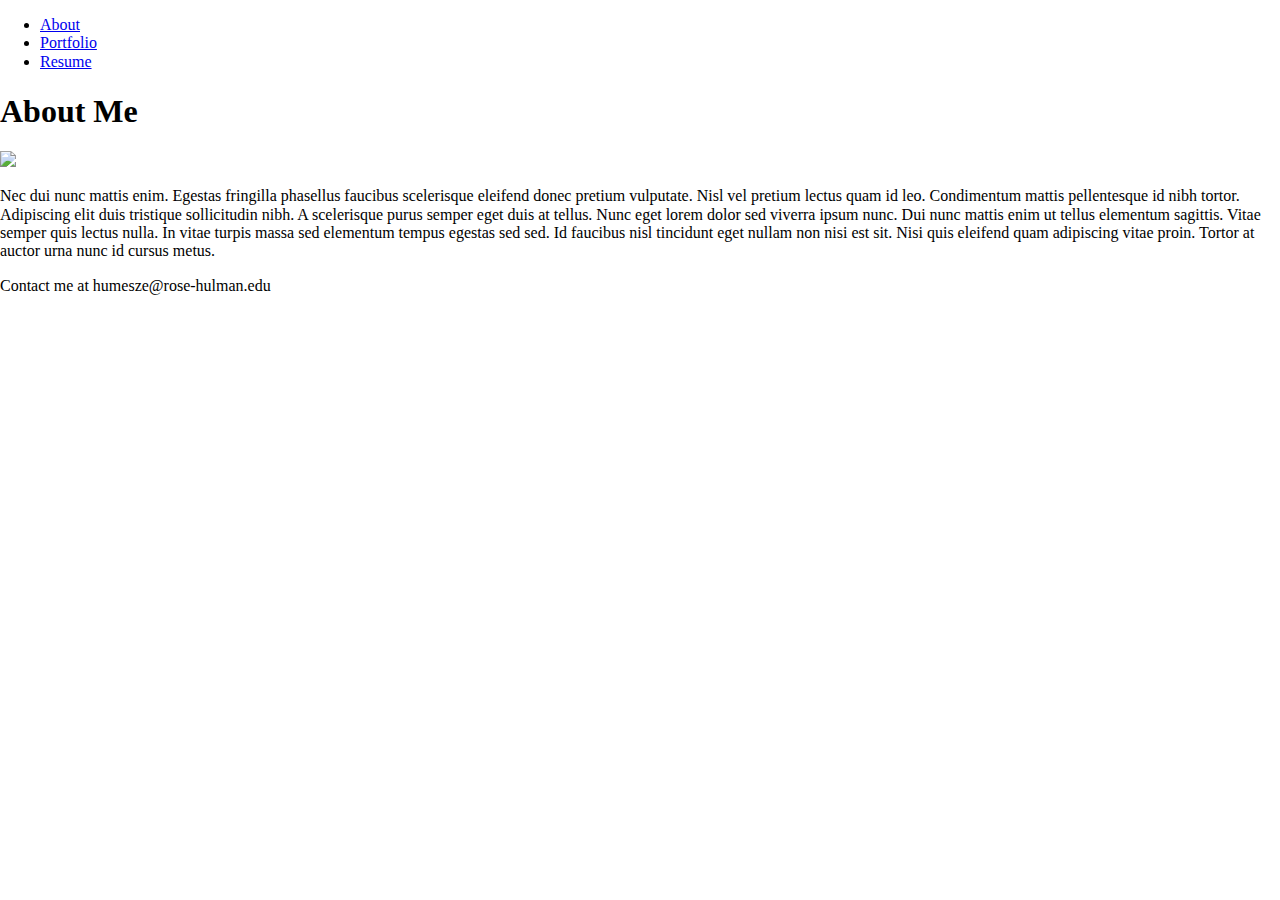
==== index.html @ c424e279 "committing basic changes" ====
<!DOCTYPE html>
<html lang="en">
  <head>
    <meta charset="utf-8" />
    <meta name="viewport" content="width=device-width, initial-scale=1" />
    <title>Zachary Humes</title>
    <link rel="stylesheet" href="styles/normalize.css" />
    <link rel="stylesheet" href="styles/main.css" />
    <link rel="icon" href="images/favicon.png" />
  </head>
  <body id="index">
    <nav>
        <ul>
            <li><a href="index.html">About</li>
            <li><a href="portfolio.html">Portfolio</li>
            <li><a href="resume.html">Resume</a></li>
        </ul>
    </nav>
    <main>
        <h1>About Me</h1>
        <img src="images/avatar.png"/>
        <p>Nec dui nunc mattis enim. Egestas fringilla phasellus faucibus scelerisque eleifend donec pretium vulputate. 
        Nisl vel pretium lectus quam id leo. Condimentum mattis pellentesque id nibh tortor. Adipiscing elit duis tristique sollicitudin nibh. 
        A scelerisque purus semper eget duis at tellus. Nunc eget lorem dolor sed viverra ipsum nunc. Dui nunc mattis enim ut tellus elementum sagittis. 
        Vitae semper quis lectus nulla. In vitae turpis massa sed elementum tempus egestas sed sed. Id faucibus nisl tincidunt eget nullam non nisi est sit. 
        Nisi quis eleifend quam adipiscing vitae proin. Tortor at auctor urna nunc id cursus metus.</p>
    </main>
    <footer>
        Contact me at humesze@rose-hulman.edu
    </footer>
    <script src="scripts/main.js"></script>
  </body>
</html>
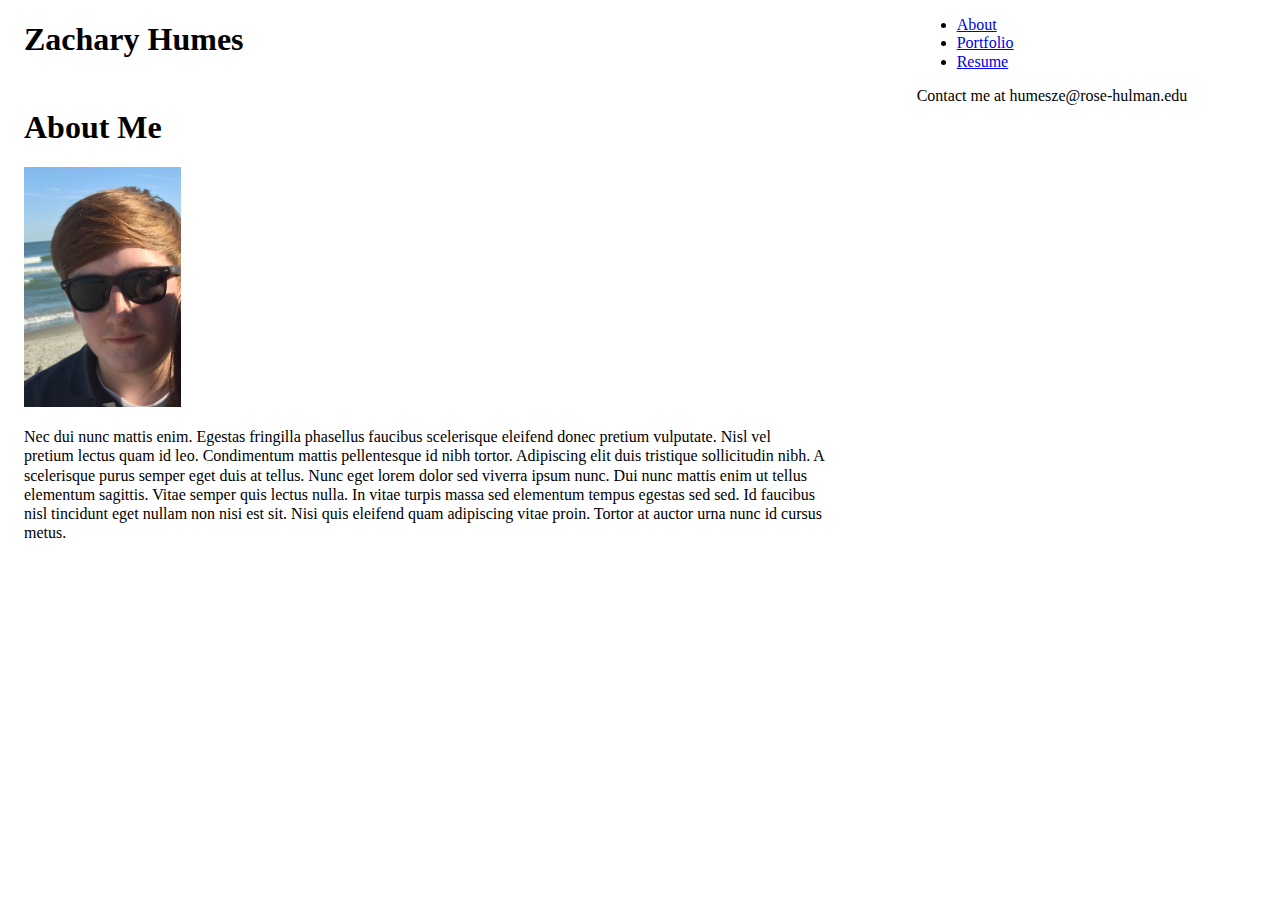
==== commit 1330c57a: "added CSS styles and avatar" ====
--- a/index.html
+++ b/index.html
@@ -9,6 +9,9 @@
     <link rel="icon" href="images/favicon.png" />
   </head>
   <body id="index">
+    <header>
+      <h1>Zachary Humes</h1>
+    </header>
     <nav>
         <ul>
             <li><a href="index.html">About</li>
@@ -18,7 +21,7 @@
     </nav>
     <main>
         <h1>About Me</h1>
-        <img src="images/avatar.png"/>
+        <img id="avatar" src="images/avatar.jpeg"/>
         <p>Nec dui nunc mattis enim. Egestas fringilla phasellus faucibus scelerisque eleifend donec pretium vulputate. 
         Nisl vel pretium lectus quam id leo. Condimentum mattis pellentesque id nibh tortor. Adipiscing elit duis tristique sollicitudin nibh. 
         A scelerisque purus semper eget duis at tellus. Nunc eget lorem dolor sed viverra ipsum nunc. Dui nunc mattis enim ut tellus elementum sagittis. 
@@ -31,3 +34,4 @@
     <script src="scripts/main.js"></script>
   </body>
 </html>
+ --- a/styles/main.css
+++ b/styles/main.css
@@ -0,0 +1,37 @@
+body#index img{ 
+    height: 15em;
+    /* padding-left: 1.5em; */
+}
+
+body#index{
+    padding-left: 1.5em;
+}
+
+body {
+    display: grid;
+    grid-template-areas: "head head"
+                         "nav main"
+                         "foot foot";
+}
+body > header {
+    grid-area: "head";
+}
+
+body > nav {
+    grid-area: "nav";
+}
+
+body > main {
+    grid-area: "main";
+}
+
+body > footer {
+    grid-area: "footer";
+}
+
+p {
+    max-width: 50em;
+    line-height: 1.2;
+    font-size: 16px;
+}
+
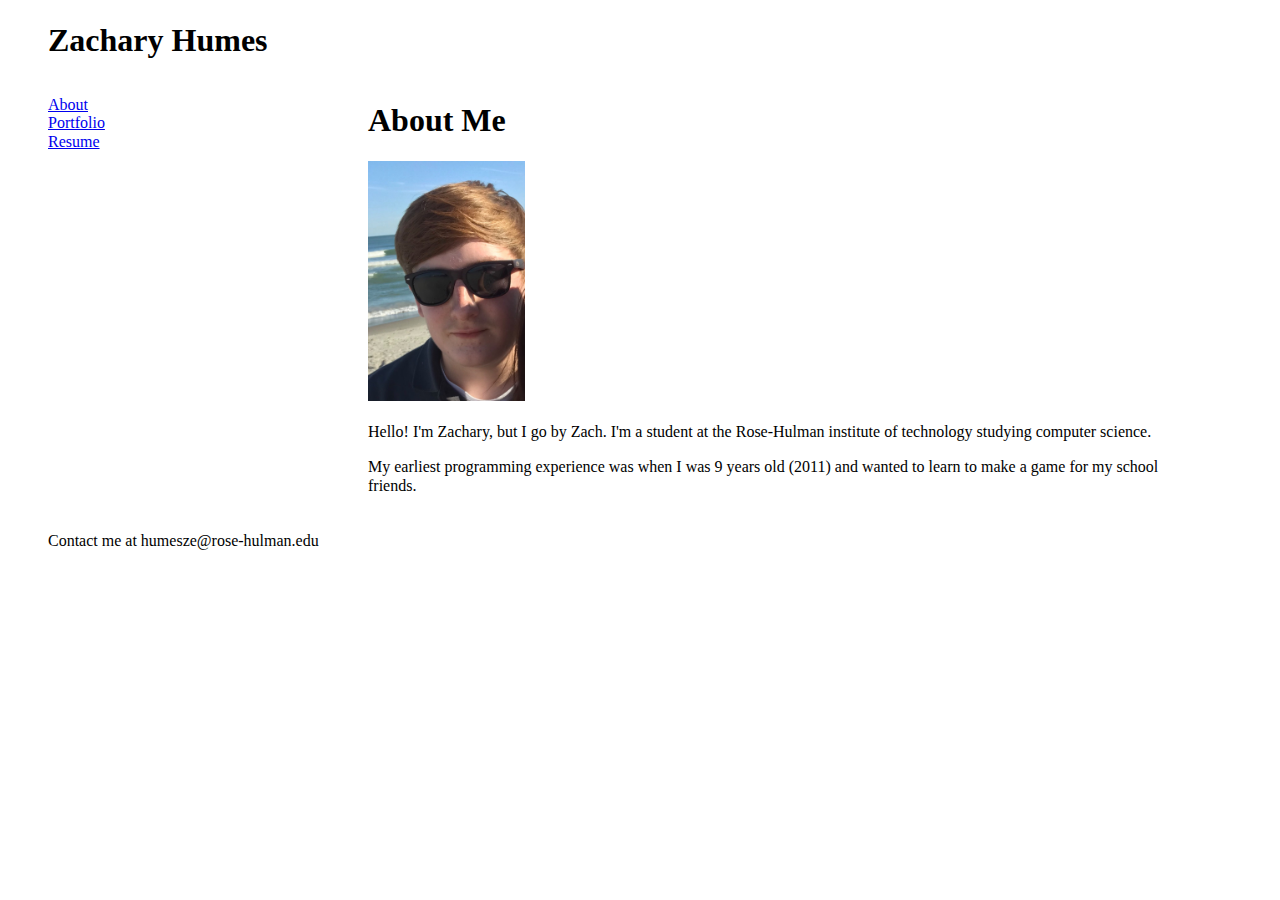
==== commit 426c5a2d: "committing portfolio p. 2" ====
--- a/index.html
+++ b/index.html
@@ -22,11 +22,10 @@
     <main>
         <h1>About Me</h1>
         <img id="avatar" src="images/avatar.jpeg"/>
-        <p>Nec dui nunc mattis enim. Egestas fringilla phasellus faucibus scelerisque eleifend donec pretium vulputate. 
-        Nisl vel pretium lectus quam id leo. Condimentum mattis pellentesque id nibh tortor. Adipiscing elit duis tristique sollicitudin nibh. 
-        A scelerisque purus semper eget duis at tellus. Nunc eget lorem dolor sed viverra ipsum nunc. Dui nunc mattis enim ut tellus elementum sagittis. 
-        Vitae semper quis lectus nulla. In vitae turpis massa sed elementum tempus egestas sed sed. Id faucibus nisl tincidunt eget nullam non nisi est sit. 
-        Nisi quis eleifend quam adipiscing vitae proin. Tortor at auctor urna nunc id cursus metus.</p>
+
+        <p>Hello! I'm Zachary, but I go by Zach. I'm a student at the Rose-Hulman institute of technology studying computer science.</p>
+        <p>My earliest programming experience was when I was 9 years old (2011) and wanted to learn to make a game for my school friends.
+        </p>
     </main>
     <footer>
         Contact me at humesze@rose-hulman.edu
--- a/styles/main.css
+++ b/styles/main.css
@@ -1,32 +1,93 @@
+:root {
+    --vertical-space: 2rem;
+    --horizontal-sapce: 3rem;
+}
+
 body#index img{ 
     height: 15em;
     /* padding-left: 1.5em; */
 }
 
+/* FONTS: quattrocento for headers, volkhov for bodies */
+@import url('https://fonts.googleapis.com/css2?family=Quattrocento&display=swap');
+@import url('https://fonts.googleapis.com/css2?family=Volkhov&display=swap');
+
 body#index{
-    padding-left: 1.5em;
+    /* padding-left: 1.5em; */
+}
+
+body > {
+    /* padding-left: 4em;
+    margin-left: 529em; this isnt working */
+}
+
+/* TODO: ask why this doesn't work */
+h1, h2, h3 {
+    line-height: 1.2;
+    /* font-family: 'Quattrocento', serif; */
+    font-family: 'Volkhov', serif;
 }
 
 body {
     display: grid;
     grid-template-areas: "head head"
                          "nav main"
-                         "foot foot";
+                         "footer footer";
+    grid-template-rows: auto 1fr auto;
+    grid-template-columns: 1fr 3fr;
+}
+
+@media screen and (min-width: 25em){
+    body {
+        grid-template-areas: "head head"
+                            "nav main"
+                            "footer footer";
+    };
+    body#portfolio ul#portfolioItems li {
+        flex-basis: 48%;
+        padding-right: 2%;
+    };
 }
 body > header {
-    grid-area: "head";
+    grid-area: head;
+    padding-left: var(--horizontal-sapce);
+    padding-right: var(--horizontal-sapce);
+    /* background-color: red */
 }
 
 body > nav {
-    grid-area: "nav";
+    grid-area: nav;
+    /* background-color: blue; */
+    padding-left: var(--horizontal-sapce);
+    padding-right: var(--horizontal-sapce);
+}
+
+body > nav ul {
+    list-style-type: none;
+    padding: 0;
 }
 
 body > main {
-    grid-area: "main";
+    grid-area: main;
+    padding-left: var(--horizontal-sapce);
+    padding-right: var(--horizontal-sapce);
+    /* background-color: green */
 }
 
 body > footer {
-    grid-area: "footer";
+    grid-area: footer;
+    padding-left: var(--horizontal-sapce);
+    padding-right: var(--horizontal-sapce);
+    /* background-color: yellow */
+}
+
+header h1, footer h1 {
+    margin: 0
+}
+
+header, footer {
+    padding-top: var(--vertical-space);
+    padding: 1.3rem
 }
 
 p {
@@ -35,3 +96,19 @@
     font-size: 16px;
 }
 
+body#portfolio ul#portfolioItems {
+    display: flex;
+    flex-wrap: wrap;
+    flex: 1;
+    list-style-type: none;
+    padding: 0;
+}
+
+body#portfolio ul#portfolioItems li {
+    flex-basis: 48%;
+    padding-right: 2%;
+}
+
+body#portfolio ul#portfolioItems li img {
+    max-width: 100%;
+}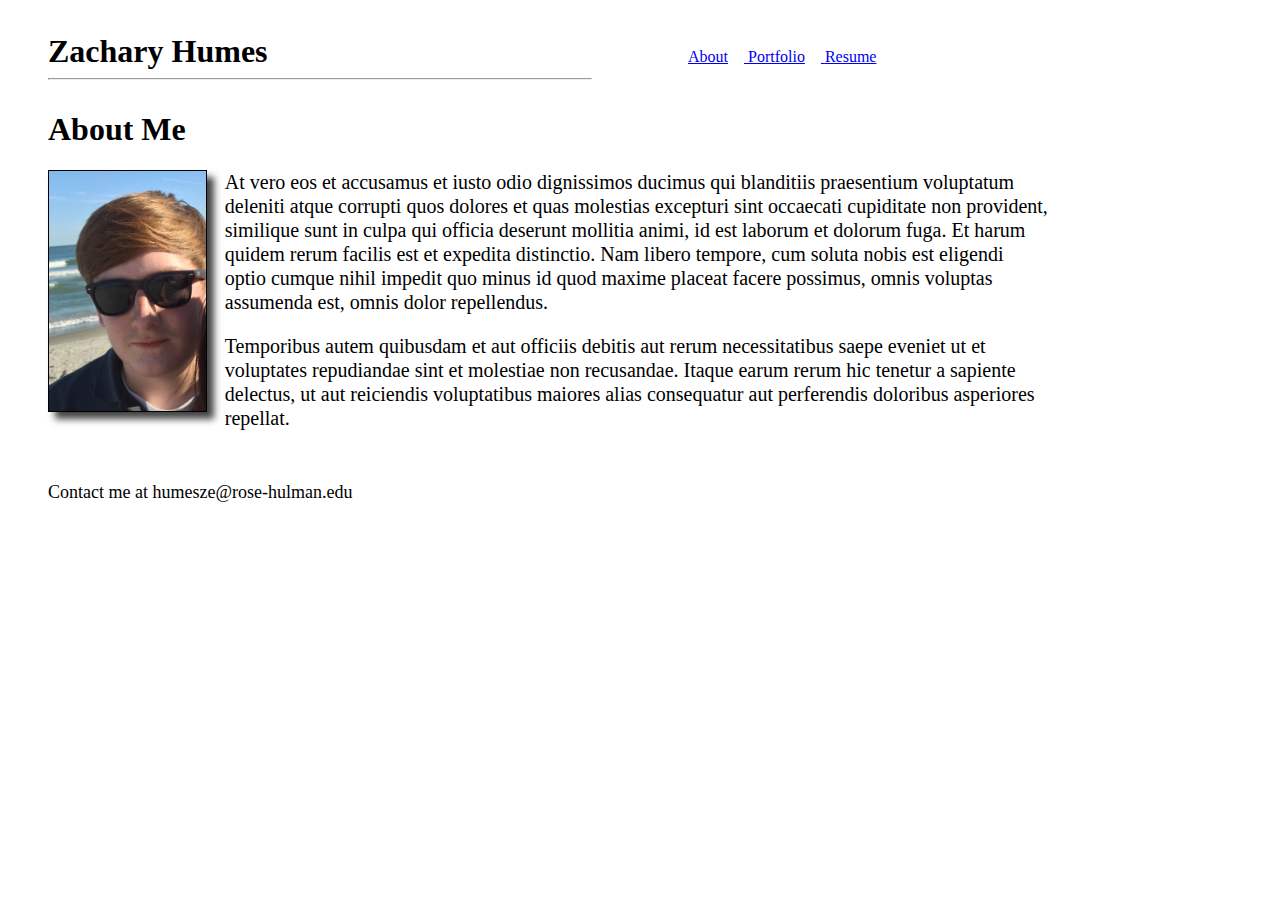
==== commit 9e75d5d0: "comitting half-completion of punchlist" ====
--- a/index.html
+++ b/index.html
@@ -11,6 +11,7 @@
   <body id="index">
     <header>
       <h1>Zachary Humes</h1>
+      <hr/>
     </header>
     <nav>
         <ul>
@@ -23,8 +24,17 @@
         <h1>About Me</h1>
         <img id="avatar" src="images/avatar.jpeg"/>
 
-        <p>Hello! I'm Zachary, but I go by Zach. I'm a student at the Rose-Hulman institute of technology studying computer science.</p>
+        <!-- <p>Hello! I'm Zachary, but I go by Zach. I'm a student at the Rose-Hulman institute of technology studying computer science.</p>
         <p>My earliest programming experience was when I was 9 years old (2011) and wanted to learn to make a game for my school friends.
+        </p> -->
+        <p>At vero eos et accusamus et iusto odio dignissimos ducimus qui blanditiis praesentium voluptatum deleniti atque corrupti quos 
+          dolores et quas molestias excepturi sint occaecati cupiditate non provident, similique sunt in culpa qui officia deserunt mollitia 
+          animi, id est laborum et dolorum fuga. Et harum quidem rerum facilis est et expedita distinctio. Nam libero tempore, cum soluta 
+          nobis est eligendi optio cumque nihil impedit quo minus id quod maxime placeat facere possimus, omnis voluptas assumenda est, 
+          omnis dolor repellendus. </p>
+        <p>Temporibus autem quibusdam et aut officiis debitis aut rerum necessitatibus saepe eveniet ut et voluptates 
+          repudiandae sint et molestiae non recusandae. Itaque earum rerum hic tenetur a sapiente delectus, ut aut reiciendis voluptatibus 
+          maiores alias consequatur aut perferendis doloribus asperiores repellat.
         </p>
     </main>
     <footer>
--- a/styles/main.css
+++ b/styles/main.css
@@ -4,8 +4,13 @@
 }
 
 body#index img{ 
+    float: left;
     height: 15em;
-    /* padding-left: 1.5em; */
+    display: inline;
+    margin-right: 18px;
+    margin-bottom: 18px;
+    border: 1px solid black;
+    box-shadow: 7px 7px 7px 0px rgb(0 0 0 / 74%);
 }
 
 /* FONTS: quattrocento for headers, volkhov for bodies */
@@ -24,24 +29,26 @@
 /* TODO: ask why this doesn't work */
 h1, h2, h3 {
     line-height: 1.2;
-    /* font-family: 'Quattrocento', serif; */
-    font-family: 'Volkhov', serif;
+    font-family: 'Quattrocento', serif;
+    /* font-family: 'Volkhov', serif; */
 }
 
 body {
     display: grid;
     grid-template-areas: "head head"
-                         "nav main"
+                         "nav nav"
+                         "main main"
                          "footer footer";
     grid-template-rows: auto 1fr auto;
-    grid-template-columns: 1fr 3fr;
+    grid-template-columns: 2fr 2fr;
 }
 
 @media screen and (min-width: 25em){
     body {
-        grid-template-areas: "head head"
-                            "nav main"
-                            "footer footer";
+        grid-template-areas: "head nav"
+                         "main  main"
+                         "footer footer";
+        grid-template-rows: auto 1fr auto;
     };
     body#portfolio ul#portfolioItems li {
         flex-basis: 48%;
@@ -55,8 +62,13 @@
     /* background-color: red */
 }
 
+/* body > header > h1 {
+    display: block;
+} */
+
 body > nav {
     grid-area: nav;
+    padding-top: var(--vertical-space);
     /* background-color: blue; */
     padding-left: var(--horizontal-sapce);
     padding-right: var(--horizontal-sapce);
@@ -65,6 +77,11 @@
 body > nav ul {
     list-style-type: none;
     padding: 0;
+}
+
+body > nav ul li {
+    display: inline-block;
+    padding-right: 1em;
 }
 
 body > main {
@@ -87,13 +104,17 @@
 
 header, footer {
     padding-top: var(--vertical-space);
-    padding: 1.3rem
+    margin-bottom: 0;
+}
+
+footer {
+    font-size: 18px;
 }
 
 p {
     max-width: 50em;
     line-height: 1.2;
-    font-size: 16px;
+    font-size: 20px;
 }
 
 body#portfolio ul#portfolioItems {
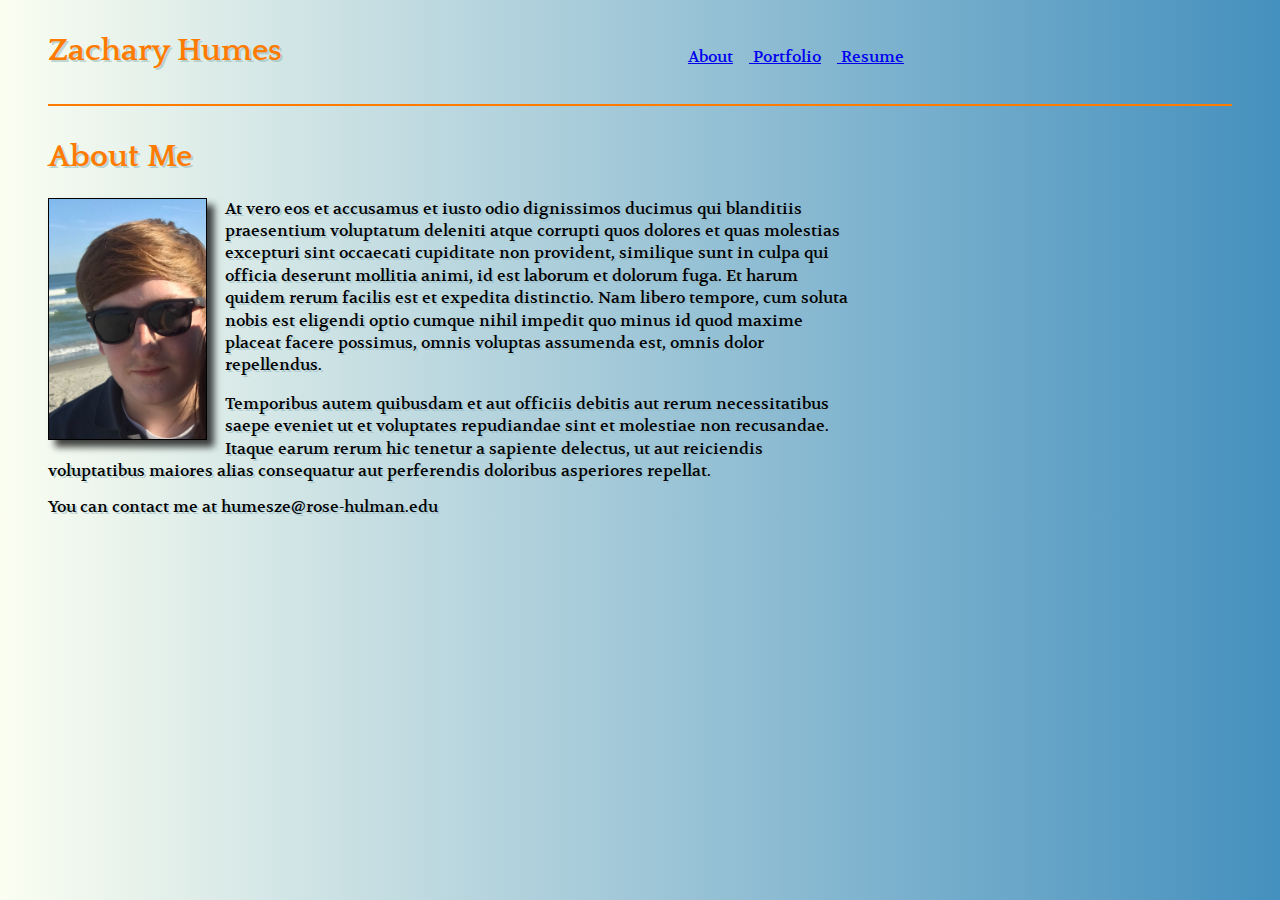
==== commit 13a2a2e2: "committing final CSS" ====
--- a/index.html
+++ b/index.html
@@ -7,11 +7,18 @@
     <link rel="stylesheet" href="styles/normalize.css" />
     <link rel="stylesheet" href="styles/main.css" />
     <link rel="icon" href="images/favicon.png" />
+    
+    <link rel="preconnect" href="https://fonts.googleapis.com">
+    <link rel="preconnect" href="https://fonts.gstatic.com" crossorigin>
+    <link href="https://fonts.googleapis.com/css2?family=Quattrocento&display=swap" rel="stylesheet">
+
+    <link rel="preconnect" href="https://fonts.googleapis.com">
+    <link rel="preconnect" href="https://fonts.gstatic.com" crossorigin>
+    <link href="https://fonts.googleapis.com/css2?family=Volkhov&display=swap" rel="stylesheet">
   </head>
-  <body id="index">
+  <body class="day-time" id="index">
     <header>
       <h1>Zachary Humes</h1>
-      <hr/>
     </header>
     <nav>
         <ul>
@@ -22,7 +29,7 @@
     </nav>
     <main>
         <h1>About Me</h1>
-        <img id="avatar" src="images/avatar.jpeg"/>
+        <img id="avatar" src="images/avatar.jpeg" alt="image of myself at Navarre Beach, FL"/>
 
         <!-- <p>Hello! I'm Zachary, but I go by Zach. I'm a student at the Rose-Hulman institute of technology studying computer science.</p>
         <p>My earliest programming experience was when I was 9 years old (2011) and wanted to learn to make a game for my school friends.
@@ -38,7 +45,7 @@
         </p>
     </main>
     <footer>
-        Contact me at humesze@rose-hulman.edu
+        You can contact me at humesze@rose-hulman.edu
     </footer>
     <script src="scripts/main.js"></script>
   </body>
--- a/styles/main.css
+++ b/styles/main.css
@@ -1,6 +1,18 @@
 :root {
     --vertical-space: 2rem;
     --horizontal-sapce: 3rem;
+    
+}
+
+.day-time {
+    background-image: linear-gradient(270deg, rgb(68, 144, 190),rgb(251, 254, 241));
+}
+
+.night-time {
+
+}
+img{
+    box-shadow: 7px 7px 7px 0px rgb(0 0 0 / 74%);
 }
 
 body#index img{ 
@@ -10,18 +22,17 @@
     margin-right: 18px;
     margin-bottom: 18px;
     border: 1px solid black;
-    box-shadow: 7px 7px 7px 0px rgb(0 0 0 / 74%);
 }
 
 /* FONTS: quattrocento for headers, volkhov for bodies */
-@import url('https://fonts.googleapis.com/css2?family=Quattrocento&display=swap');
-@import url('https://fonts.googleapis.com/css2?family=Volkhov&display=swap');
+/* @import url('https://fonts.googleapis.com/css2?family=Quattrocento&display=swap'); */
+/* @import url('https://fonts.googleapis.com/css2?family=Volkhov&display=swap'); */
 
 body#index{
     /* padding-left: 1.5em; */
 }
 
-body > {
+body > * {
     /* padding-left: 4em;
     margin-left: 529em; this isnt working */
 }
@@ -31,7 +42,15 @@
     line-height: 1.2;
     font-family: 'Quattrocento', serif;
     /* font-family: 'Volkhov', serif; */
+    /* color: #544E5C */
+    color: #ff7b00;
+    /* border: 1px solid #595f45; */
 }
+
+h2 {
+    color: #ff4800;
+}
+
 
 body {
     display: grid;
@@ -41,6 +60,8 @@
                          "footer footer";
     grid-template-rows: auto 1fr auto;
     grid-template-columns: 2fr 2fr;
+    font-family: 'Volkhov', serif;
+    
 }
 
 @media screen and (min-width: 25em){
@@ -84,6 +105,13 @@
     padding-right: 1em;
 }
 
+body > main > *:first-child:before {
+    content: "";
+    border-top: 2px solid #ff7b00;
+    display: block;
+    padding-top: var(--vertical-space);
+}
+
 body > main {
     grid-area: main;
     padding-left: var(--horizontal-sapce);
@@ -95,6 +123,9 @@
     grid-area: footer;
     padding-left: var(--horizontal-sapce);
     padding-right: var(--horizontal-sapce);
+    padding-top: 0;
+    margin-bottom: var(--horizontal-space);
+    text-shadow: 2px 2px #8cb2bd84
     /* background-color: yellow */
 }
 
@@ -108,13 +139,15 @@
 }
 
 footer {
-    font-size: 18px;
+    font-size: 16px;
+    font-family: 'Volkhov', serif;
 }
 
 p {
     max-width: 50em;
-    line-height: 1.2;
-    font-size: 20px;
+    line-height: 1.4;
+    font-size: 16px;
+    text-shadow: 2px 2px #8cb2bd84;
 }
 
 body#portfolio ul#portfolioItems {
@@ -125,11 +158,28 @@
     padding: 0;
 }
 
-body#portfolio ul#portfolioItems li {
-    flex-basis: 48%;
-    padding-right: 2%;
-}
+body#portfolio ul#portfolioItems {
+    display: flex;
+    flex-wrap: wrap;
+    flex: 1;
+    list-style-type: none;
+    padding: 0;
+  }
+  
+  @media screen and (min-width: 25em) {
+    body#portfolio ul#portfolioItems li {
+      flex-basis: 48%;
+      padding-right: 2%;
+    }
+  }
+  
+  body#portfolio ul#portfolioItems li img {
+    max-width: 100%;
+    margin-left: -0.66em;
+  }
 
-body#portfolio ul#portfolioItems li img {
-    max-width: 100%;
+h1 {
+    text-shadow: 2px 2px #8cb5b384;
+    font-family: 'Quattrocento', serif; 
+
 }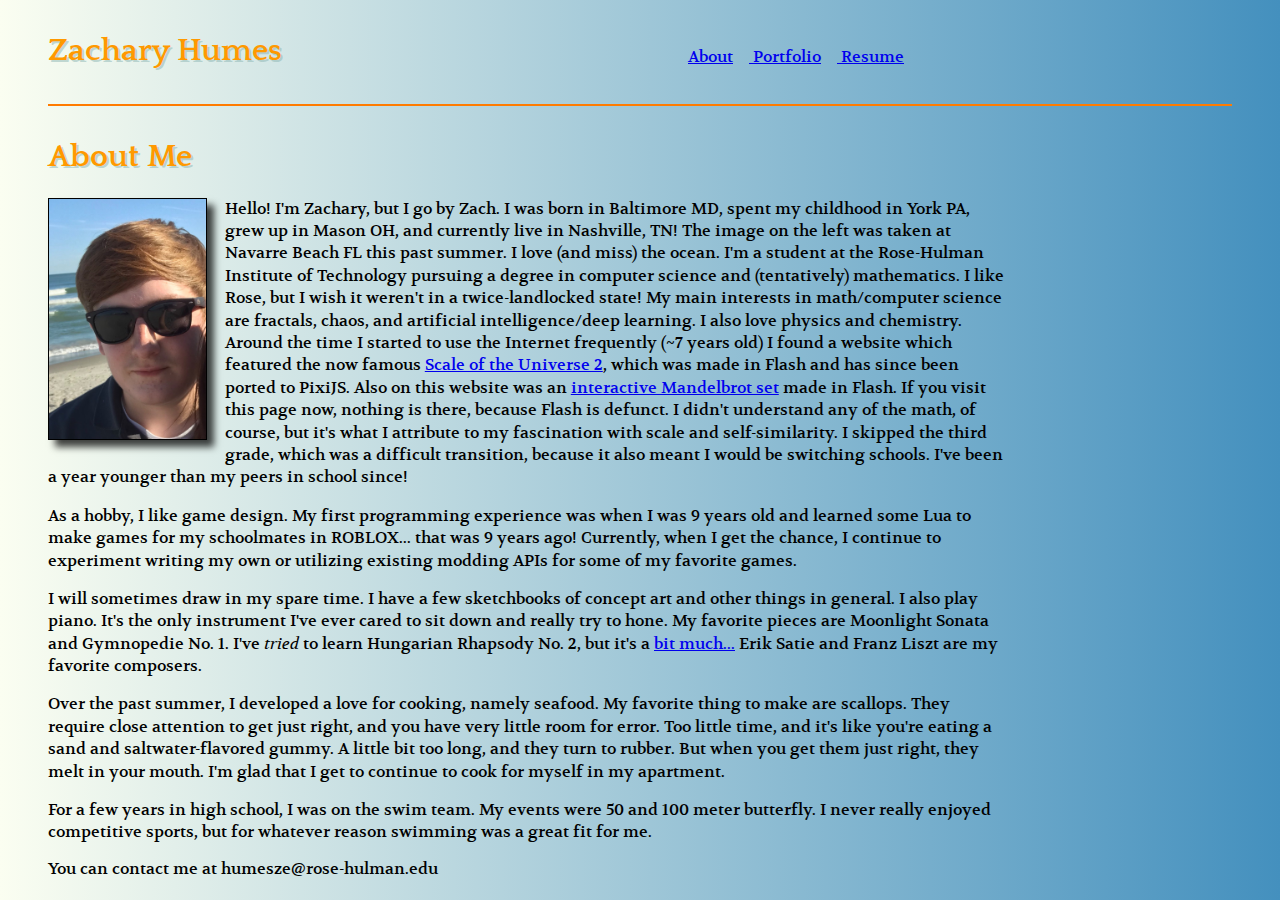
==== commit bfa5f82c: "pushing changes to resume and about me" ====
--- a/index.html
+++ b/index.html
@@ -34,14 +34,37 @@
         <!-- <p>Hello! I'm Zachary, but I go by Zach. I'm a student at the Rose-Hulman institute of technology studying computer science.</p>
         <p>My earliest programming experience was when I was 9 years old (2011) and wanted to learn to make a game for my school friends.
         </p> -->
-        <p>At vero eos et accusamus et iusto odio dignissimos ducimus qui blanditiis praesentium voluptatum deleniti atque corrupti quos 
-          dolores et quas molestias excepturi sint occaecati cupiditate non provident, similique sunt in culpa qui officia deserunt mollitia 
-          animi, id est laborum et dolorum fuga. Et harum quidem rerum facilis est et expedita distinctio. Nam libero tempore, cum soluta 
-          nobis est eligendi optio cumque nihil impedit quo minus id quod maxime placeat facere possimus, omnis voluptas assumenda est, 
-          omnis dolor repellendus. </p>
-        <p>Temporibus autem quibusdam et aut officiis debitis aut rerum necessitatibus saepe eveniet ut et voluptates 
-          repudiandae sint et molestiae non recusandae. Itaque earum rerum hic tenetur a sapiente delectus, ut aut reiciendis voluptatibus 
-          maiores alias consequatur aut perferendis doloribus asperiores repellat.
+        <p>Hello! I'm Zachary, but I go by Zach. I was born in Baltimore MD, spent my childhood in York PA, grew up in Mason OH, and currently live in Nashville, TN! 
+          The image on the left was taken at Navarre Beach FL this past summer. I love (and miss) the ocean.
+          I'm a student at the Rose-Hulman Institute of Technology pursuing a degree in computer science and (tentatively) mathematics. I like Rose, but I wish it weren't
+          in a twice-landlocked state! My main interests in math/computer science are
+          fractals, chaos, and artificial intelligence/deep learning. I also love physics and chemistry. Around the time I started to use the Internet frequently 
+          (~7 years old) I found a website which featured the now famous <a href="https://htwins.net/scale2/">Scale of the Universe 2</a>, which was made in Flash and has since been ported to PixiJS.   
+          Also on this website was an <a href="https://htwins.net/mandy/">interactive Mandelbrot set</a> made in Flash. If you visit this page now, nothing is there, because Flash is defunct.
+          I didn't understand any of the math, of course, but it's what I attribute to my fascination with
+          scale and self-similarity. I skipped the third grade, which was a difficult transition, because
+          it also meant I would be switching schools. I've been a year younger than my peers in school since! 
+        </p>
+          
+        <p>As a hobby, I like game design. My first programming experience was 
+          when I was 9 years old and learned some Lua to make games for my schoolmates in ROBLOX... that was 9 years ago! Currently, when I get the chance, I continue to experiment writing my own or
+          utilizing existing modding APIs for some of my favorite games. 
+        </p>
+
+        <p>I will sometimes draw in my spare time. I have a few sketchbooks of concept art and other things in general. I also play piano. It's the only instrument I've ever cared 
+          to sit down and really try to hone. My favorite pieces are Moonlight Sonata and Gymnopedie No. 1. I've <i>tried</i> to learn Hungarian Rhapsody No. 2, but it's a 
+          <a href="https://www.youtube.com/watch?v=ALqOKq0M6ho&t=325s">bit much...</a>
+          Erik Satie and Franz Liszt are my favorite composers. 
+        </p>
+
+        <p>Over the past summer, I developed a love for cooking, namely seafood. My favorite thing to make are scallops. They require close attention to get just right, 
+          and you have very little room for error. Too little time, and it's like you're eating a sand and saltwater-flavored gummy. A little bit too long, and they turn to rubber. But when you 
+          get them just right, they melt in your mouth. I'm glad that I get to continue to cook for myself in my apartment.
+        </p>
+
+        <p>
+          For a few years in high school, I was on the swim team. My events were 50 and 100 meter butterfly. I never really enjoyed competitive sports, but for whatever reason
+          swimming was a great fit for me.
         </p>
     </main>
     <footer>
--- a/styles/main.css
+++ b/styles/main.css
@@ -9,8 +9,9 @@
 }
 
 .night-time {
+    background-image: linear-gradient(270deg, rgb(68, 144, 190),rgb(251, 254, 241));
+}
 
-}
 img{
     box-shadow: 7px 7px 7px 0px rgb(0 0 0 / 74%);
 }
@@ -28,14 +29,14 @@
 /* @import url('https://fonts.googleapis.com/css2?family=Quattrocento&display=swap'); */
 /* @import url('https://fonts.googleapis.com/css2?family=Volkhov&display=swap'); */
 
-body#index{
-    /* padding-left: 1.5em; */
-}
+/* body#index{
+    padding-left: 1.5em;
+} */
 
-body > * {
-    /* padding-left: 4em;
-    margin-left: 529em; this isnt working */
-}
+/* body > * {
+    padding-left: 4em;
+    margin-left: 529em; this isnt working
+} */
 
 /* TODO: ask why this doesn't work */
 h1, h2, h3 {
@@ -43,14 +44,18 @@
     font-family: 'Quattrocento', serif;
     /* font-family: 'Volkhov', serif; */
     /* color: #544E5C */
-    color: #ff7b00;
+    color: #ff9900;
     /* border: 1px solid #595f45; */
+    text-shadow: 2px 2px #8cb5b384;
 }
 
 h2 {
-    color: #ff4800;
+    color: #ff7300;
 }
 
+h3 {
+    color: #ff0000;
+}
 
 body {
     display: grid;
@@ -60,8 +65,13 @@
                          "footer footer";
     grid-template-rows: auto 1fr auto;
     grid-template-columns: 2fr 2fr;
+    /* font-family: 'Volkhov', serif; */
+    
+}
+
+p, li, div{
     font-family: 'Volkhov', serif;
-    
+    font-size: 16px;
 }
 
 @media screen and (min-width: 25em){
@@ -76,6 +86,7 @@
         padding-right: 2%;
     };
 }
+
 body > header {
     grid-area: head;
     padding-left: var(--horizontal-sapce);
@@ -125,7 +136,7 @@
     padding-right: var(--horizontal-sapce);
     padding-top: 0;
     margin-bottom: var(--horizontal-space);
-    text-shadow: 2px 2px #8cb2bd84
+    /* text-shadow: 2px 2px #8cb2bd84 */
     /* background-color: yellow */
 }
 
@@ -144,10 +155,10 @@
 }
 
 p {
-    max-width: 50em;
+    max-width: 60em;
     line-height: 1.4;
     font-size: 16px;
-    text-shadow: 2px 2px #8cb2bd84;
+    /* text-shadow: 2px 2px #8cb2bd84; */
 }
 
 body#portfolio ul#portfolioItems {
@@ -179,7 +190,7 @@
   }
 
 h1 {
-    text-shadow: 2px 2px #8cb5b384;
+
     font-family: 'Quattrocento', serif; 
 
 }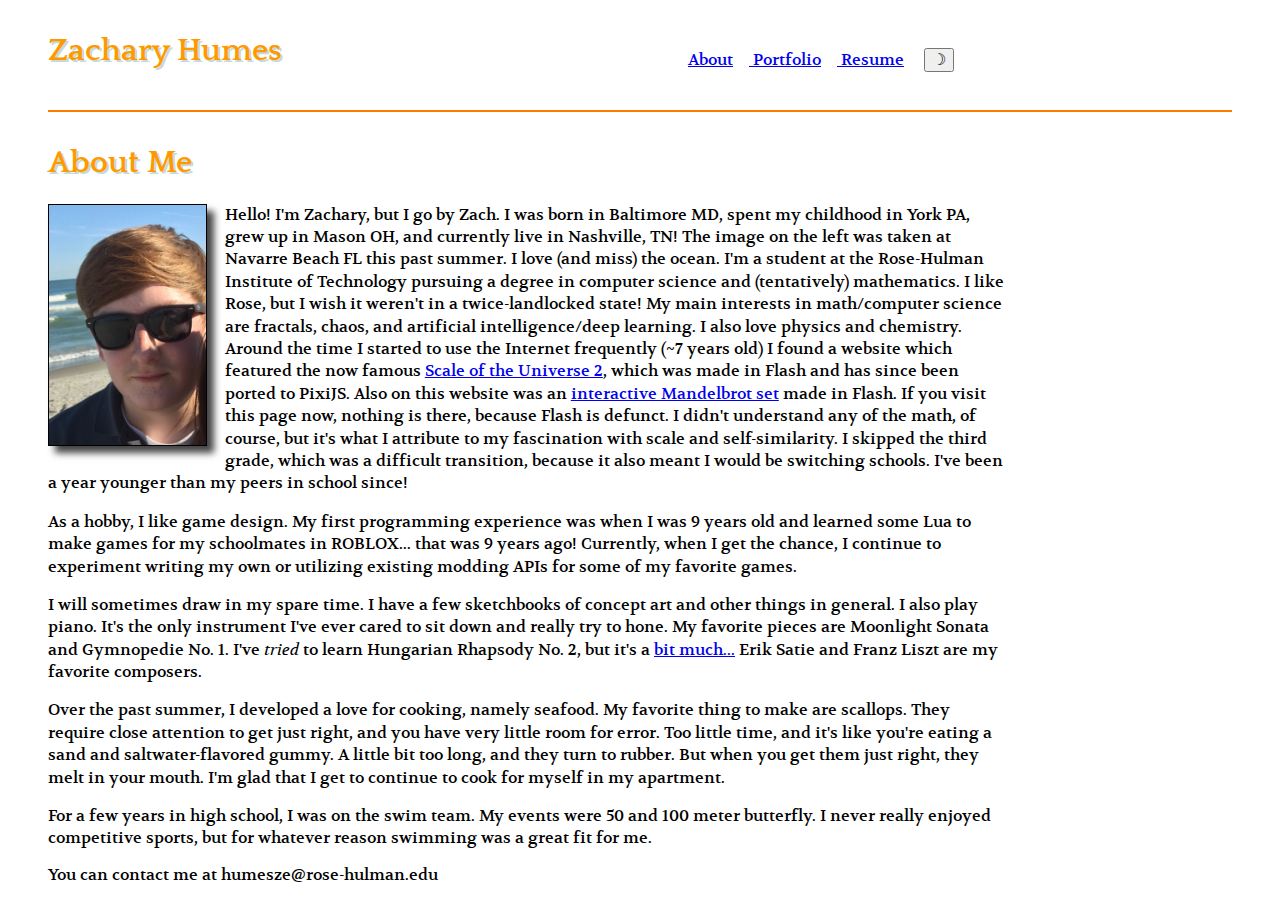
==== commit a061e6eb: "Final commit for portfolio project" ====
--- a/index.html
+++ b/index.html
@@ -5,7 +5,7 @@
     <meta name="viewport" content="width=device-width, initial-scale=1" />
     <title>Zachary Humes</title>
     <link rel="stylesheet" href="styles/normalize.css" />
-    <link rel="stylesheet" href="styles/main.css" />
+    <link rel="stylesheet" id="page" href="styles/main.css" />
     <link rel="icon" href="images/favicon.png" />
     
     <link rel="preconnect" href="https://fonts.googleapis.com">
@@ -16,7 +16,7 @@
     <link rel="preconnect" href="https://fonts.gstatic.com" crossorigin>
     <link href="https://fonts.googleapis.com/css2?family=Volkhov&display=swap" rel="stylesheet">
   </head>
-  <body class="day-time" id="index">
+  <body id="index">
     <header>
       <h1>Zachary Humes</h1>
     </header>
@@ -25,6 +25,7 @@
             <li><a href="index.html">About</li>
             <li><a href="portfolio.html">Portfolio</li>
             <li><a href="resume.html">Resume</a></li>
+            <li><button id="toggle-time">&#9789</button></li>
         </ul>
     </nav>
     <main>
